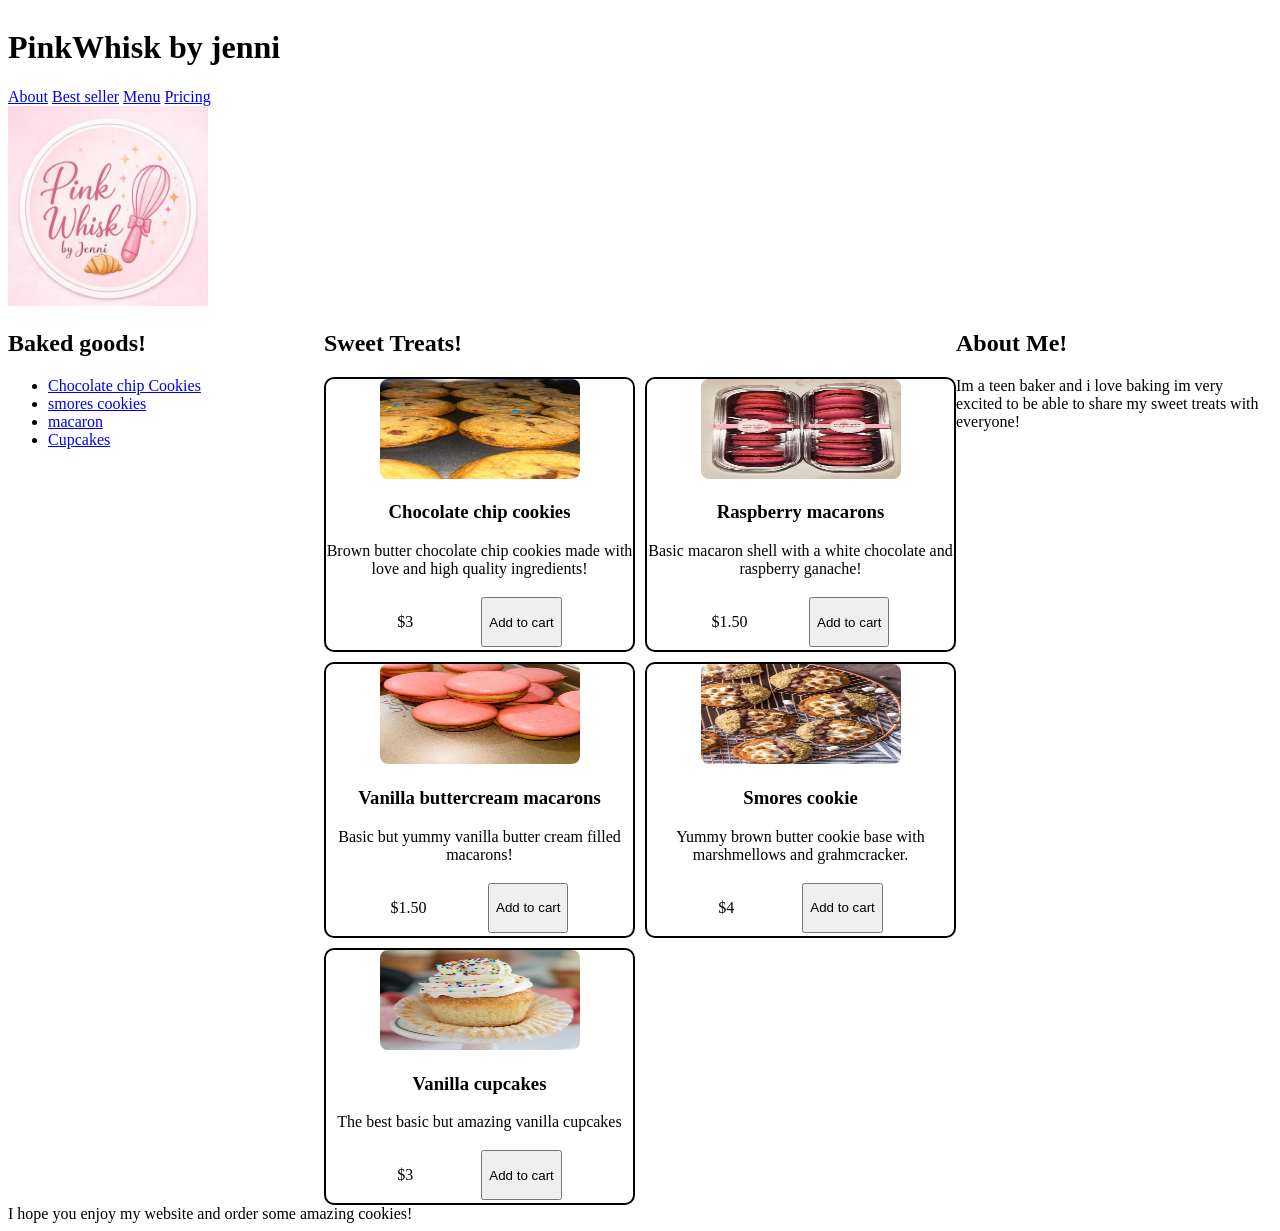
==== index.html @ cc6cc635 "first commit" ====
<!DOCTYPE html>
<html lang="en">
<head>
    <meta charset="UTF-8">
    <meta name="viewport" content="width">
    <link href="./global.css" rel="stylesheet" type="text/css">
    <title>PinkWhisk by jenni</title>
    
</head>
<body>
    <div class="page">
        <header class="site-header"> 
            <h1>PinkWhisk by jenni</h1>
            <nav>
                <a href="#">About</a>
                <a href="#">Best seller</a>
                <a href="#">Menu</a>
                <a href="#">Pricing</a>
                <div>
                    <img src="./images/6F5A1068-B4D6-4DAE-A929-BA22E5F770C4 (1).jpg" alt="Logo" id="pinkwhisk">
                </div>
            </nav>
        </header>

        <main class="site-main">
            <div>
                <h2>Sweet Treats!</h2>
        
                <section class="products">
                    <article class="cookies product-card">
                        <img class="product-image" src="./images/IMG_8035.PNG" alt="cookies">
                        <h3 class="product-name">Chocolate chip cookies</h3>
                        <p class="product-description">Brown butter chocolate chip cookies made with love and high quality ingredients!</p>
                        <div class="product-footer">
                            <p class="product-price">$3</p>
                            <button class="product-button">
                                Add to cart
                            </button>
                        </div>
                    </article>

                    <article class="macarons product-card">
                        <img class="product-image" src="./images/IMG_8036.PNG" alt="macarons">
                        <h3 class="product-name">Raspberry macarons</h3>
                        <p class="product-description">Basic macaron shell with a white chocolate and raspberry ganache!</p>
                        <div class="product-footer">
                            <p class="product-price">$1.50</p>
                            <button class="product-button">
                                Add to cart
                            </button>
                        </div>
                    </article>

                    <article class="vanilla product-card">
                        <img class="product-image" src="./images/IMG_8038.PNG" alt="Vanilla Macarons">
                        <h3 class="product-name">Vanilla buttercream macarons</h3>
                        <p class="product-description">Basic but yummy vanilla butter cream filled macarons!</p>
                        <div class="product-footer">
                            <p class="product-price">$1.50</p>
                            <button class="product-button">
                                Add to cart
                            </button>
                        </div>
                    </article>


                    <article class="smores product-card">
                        <img class="product-image" src="./images/easy-smore-cookies-1-of-9.jpg" alt="smores">
                        <h3 class="product-name">Smores cookie</h3>
                        <p class="product-description">Yummy brown butter cookie base with marshmellows and grahmcracker.</p>
                        <div class="product-footer">
                            <p class="product-price">$4</p>
                            <button class="product-button">
                                Add to cart
                            </button>
                        </div>
                    </article>

                    <article class="Vanilla cupcakes product-card">
                        <img class="product-image" src="./images/vanilla-cupcakes-featured.jpg" alt="Vanilla cupcakes">
                        <h3 class="product-name">Vanilla cupcakes</h3>
                        <p class="product-description">The best basic but amazing vanilla cupcakes</p>
                        <div class="product-footer">
                            <p class="product-price">$3</p>
                            <button class="product-button">
                                Add to cart
                            </button>
                        </div>

                    </article>

                </section>
            </div> 
        </main>

        <aside class="site-aside-left"> 
            <h2>Baked goods!</h2>
            <ul>
                <li>
                    <a href="#"> Chocolate chip Cookies</a>
                </li>
                <li>
                    <a href="#">smores cookies</a>
                </li>
                <li>
                    <a href="#">macaron</a>
                </li>
                <li>
                    <a href="#">Cupcakes</a>
                </li>
            </ul>
        </aside>

        <aside class="site-aside-right">
            <h2>About Me!</h2>
            <p>Im a teen baker and i love baking im very excited to be able to share my sweet treats with everyone!</p>
        </aside>

        <footer class="site-footer">
            I hope you enjoy my website and order some amazing cookies!
        </footer>
    </div>

</body>
</html>
---- global.css ----
.page {
    display: grid;
    gap: lrem;
    grid-template-areas: "header" "main" "aside-left" "aside-right" "footer";
}

.site-header {
    grid-area: header;
}

.site-main {
    grid-area: main;
}

.site-aside-left {
    grid-area: aside-left;
}
.site-aside-right {
    grid-area: aside-right;
}
.site-footer{
    grid-area: footer;
}

#pinkwhisk {
    width: 200px;
    height: 200px;
}

.product-info{
    display: flex;
    width: 200px;
    height: 200px;
    border-radius: 10px; 
}

.product-card{
    text-align: center;
    border: 2px solid black;
    border-radius: 10px;
}

.product-image{
    border-radius: 8px;
    width:200px;
    height:100px;
}

.products{
    display:grid;
    grid-template-columns: repeat(1, 1fr);
    align-items: center;
    gap: 10px;
}

.product-footer{
    display:flex;
    flex-direction: row;
    justify-content:space-evenly;
    border-radius: 20px;
    padding:1%;
}

@media (min-width: 1024px){
    .page {
        grid-template-columns: 1fr 1fr 1fr 1fr;
        grid-template-areas: 
        "header header header header"
        "aside-left main main aside-right"
        "footer footer footer footer";
    }

    .products {
        grid-template-columns: repeat(2,1fr);
    }
}
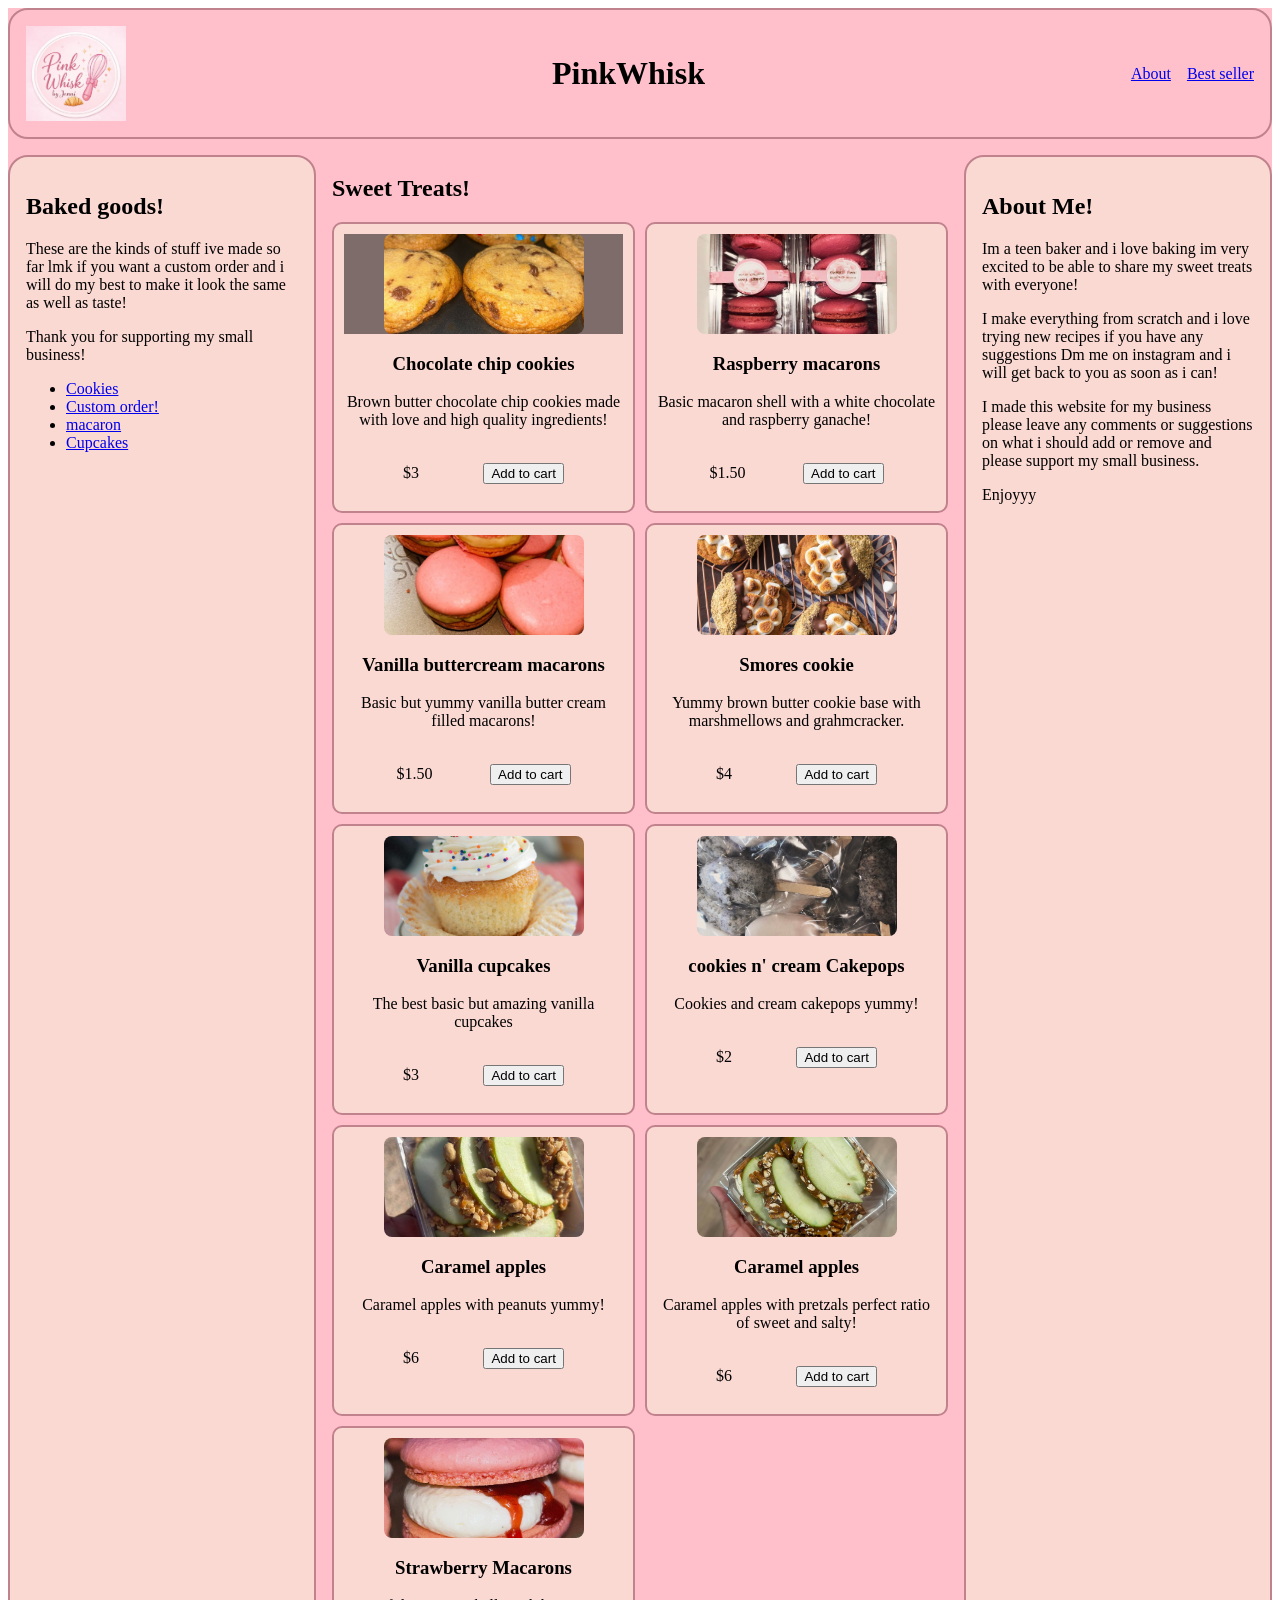
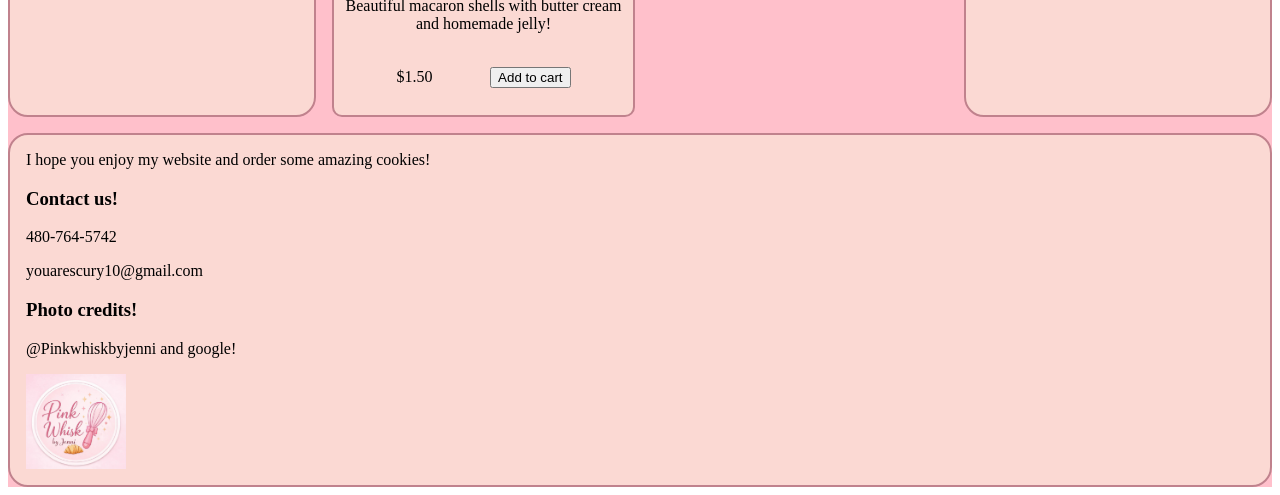
==== commit a9b81afb: "made changes" ====
--- a/index.html
+++ b/index.html
@@ -10,15 +10,12 @@
 <body>
     <div class="page">
         <header class="site-header"> 
-            <h1>PinkWhisk by jenni</h1>
-            <nav>
-                <a href="#">About</a>
-                <a href="#">Best seller</a>
-                <a href="#">Menu</a>
-                <a href="#">Pricing</a>
-                <div>
-                    <img src="./images/6F5A1068-B4D6-4DAE-A929-BA22E5F770C4 (1).jpg" alt="Logo" id="pinkwhisk">
-                </div>
+            <img class="logo" src="./images/6F5A1068-B4D6-4DAE-A929-BA22E5F770C4 (1).jpg" alt="logo">  
+            <h1 class="homenav">PinkWhisk</h1>
+            <nav class="links">
+                <a href="./about/">About</a>
+                <a href="./bestseller/">Best seller</a>
+                
             </nav>
         </header>
 
@@ -28,7 +25,9 @@
         
                 <section class="products">
                     <article class="cookies product-card">
-                        <img class="product-image" src="./images/IMG_8035.PNG" alt="cookies">
+                        <div class="photo">
+                            <img class="product-image" src="./images/IMG_8035.PNG" alt="cookies">
+                        </div>
                         <h3 class="product-name">Chocolate chip cookies</h3>
                         <p class="product-description">Brown butter chocolate chip cookies made with love and high quality ingredients!</p>
                         <div class="product-footer">
@@ -89,18 +88,74 @@
 
                     </article>
 
+                    <article class="cakepops product-card">
+                        <img class="product-image" src="./images/IMG_8307.PNG" alt="cakepops">
+                        <h3 class="product-name">cookies n' cream Cakepops</h3>
+                        <p class="product-description">Cookies and cream cakepops yummy!</p>
+                        <div class="product-footer">
+                            <p class="product-price">$2</p>
+                            <button class="product-button">
+                                Add to cart
+                            </button>
+                        </div>
+
+                    </article>
+
+                    <article class="caramelapples product-card">
+                        <img class="product-image" src="./images/IMG_8099.JPG" alt="caramel apples">
+                        <h3 class="product-name">Caramel apples</h3>
+                        <p class="product-description">Caramel apples with peanuts yummy!</p>
+                        <div class="product-footer">
+                            <p class="product-price">$6</p>
+                            <button class="product-button">
+                                Add to cart
+                            </button>
+                        </div>
+
+                    </article>
+
+                    <article class="caramelapples product-card">
+                        <img class="product-image" src="./images/IMG_8096.JPG" alt="caramel apples with pretzals">
+                        <h3 class="product-name">Caramel apples</h3>
+                        <p class="product-description">Caramel apples with pretzals perfect ratio of sweet and salty!</p>
+                        <div class="product-footer">
+                            <p class="product-price">$6</p>
+                            <button class="product-button">
+                                Add to cart
+                            </button>
+                        </div>
+
+                    </article>
+
+                    <article class="strawberry product-card">
+                        <img class="product-image" src="../images/IMG_8308.PNG" alt="caramel apples">
+                        <h3 class="product-name">Strawberry Macarons</h3>
+                        <p class="product-description">Beautiful macaron shells with butter cream and homemade jelly!</p>
+                        <div class="product-footer">
+                            <p class="product-price">$1.50</p>
+                            <button class="product-button">
+                                Add to cart
+                            </button>
+                        </div>
+
+                    </article>
+
+
+
                 </section>
             </div> 
         </main>
 
         <aside class="site-aside-left"> 
             <h2>Baked goods!</h2>
+            <p>These are the kinds of stuff ive made so far lmk if you want a custom order and i will do my best to make it look the same as well as taste!</p>
+            <p>Thank you for supporting my small business!</p>
             <ul>
-                <li>
-                    <a href="#"> Chocolate chip Cookies</a>
+                 <li>
+                    <a href="#"> Cookies</a>
                 </li>
                 <li>
-                    <a href="#">smores cookies</a>
+                    <a href="#">Custom order!</a>
                 </li>
                 <li>
                     <a href="#">macaron</a>
@@ -113,11 +168,25 @@
 
         <aside class="site-aside-right">
             <h2>About Me!</h2>
-            <p>Im a teen baker and i love baking im very excited to be able to share my sweet treats with everyone!</p>
+                <p>Im a teen baker and i love baking im very excited to be able to share my sweet treats with everyone!</p>
+                <p>I make everything from scratch and i love trying new recipes if you have any suggestions Dm me on instagram and i will get back to you as soon as i can!</p>
+                <p>I made this website for my business please leave any comments or suggestions on what i should add or remove and please support my small business.
+                    
+                </p>
+                <p>Enjoyyy</p>
+            
         </aside>
 
-        <footer class="site-footer">
-            I hope you enjoy my website and order some amazing cookies!
+        <footer class="site-footer contact">
+            I hope you enjoy my website and order some amazing cookies!  
+            <div class="contact">
+                <h3>Contact us!</h3>
+                    <p>480-764-5742</p>
+                    <p>youarescury10@gmail.com</p>
+                    <h3>Photo credits!</h3>
+                    <p>@Pinkwhiskbyjenni and google!</p>
+            </div>
+            <img class="logo footerlogo" src="./images/6F5A1068-B4D6-4DAE-A929-BA22E5F770C4 (1).jpg" alt="logo">
         </footer>
     </div>
 
--- a/global.css
+++ b/global.css
@@ -1,77 +1,197 @@
+
+:root {
+    --overlay-color: rgba(0, 0, 0, 0.5);
+    --pink-color: pink;
+    --border-color: rgb(192, 130, 141);
+}
+
+* {
+    box-sizing: border-box;
+}
+
 .page {
     display: grid;
-    gap: lrem;
-    grid-template-areas: "header" "main" "aside-left" "aside-right" "footer";
+    gap: 1rem;
+    grid-template-columns: 1fr;
+    grid-template-areas:
+        "header"
+        "aside-left"
+        "main"
+        "aside-right"
+        "footer";
+    width: 100%;
+    max-width: 2000px;
+    margin: 0 auto;
+    background-color:pink;
 }
 
 .site-header {
     grid-area: header;
+    background-color: var(--pink-color);
+    display: flex;
+    justify-content: space-between;
+    align-items: center;
+    flex-wrap: wrap;
+    gap: 1rem;
+    padding: 1rem;
+    border: 2px solid var(--border-color);
+    border-radius:20px;
+    padding:1rem;
+}
+
+.links {
+    display: flex;
+    justify-content: space-evenly;
+    align-items: center;
+    flex-wrap: wrap;
+    gap: 1rem;
+}
+
+.logo {
+    max-width: 100px;
+    max-height: 100px;
+    object-fit: contain;
+    display: flex;
+    justify-content:flex-start;
 }
 
 .site-main {
     grid-area: main;
+    min-width: 0;
 }
 
 .site-aside-left {
     grid-area: aside-left;
+    text-align: left;
+    border: 2px solid var(--border-color);
+    border-radius: 20px;
+    padding: 1rem;
+    min-width: 0;
+    background-color:rgba(245, 245, 220, 0.452);
 }
+
 .site-aside-right {
     grid-area: aside-right;
-}
-.site-footer{
-    grid-area: footer;
+    text-align: left;
+    border: 2px solid var(--border-color);
+    border-radius: 20px;
+    padding: 1rem;
+    min-width: 0;
+    background-color: rgba(245, 245, 220, 0.452);
 }
 
+.site-footer {
+    grid-area: footer;
+    background-color: rgba(245, 245, 220, 0.452);
+    width: 100%;
+    min-height: 90px;
+    padding: 1rem;
+    border: 2px solid var(--border-color);
+    border-radius: 20px;
+    padding: 1rem;
+
+}
+.footerlogo{
+    display: flex;
+    justify-content: flex-end;
+}
+
+
+/* Main product image */
 #pinkwhisk {
     width: 200px;
     height: 200px;
+    max-width: 100%;
+    object-fit: contain;
 }
 
-.product-info{
+/* Product information */
+.product-info {
     display: flex;
-    width: 200px;
-    height: 200px;
-    border-radius: 10px; 
-}
-
-.product-card{
-    text-align: center;
-    border: 2px solid black;
+    flex-direction: column;
+    align-items: center;
+    width: 100%;
+    max-width: 200px;
+    min-height: 200px;
     border-radius: 10px;
 }
 
-.product-image{
-    border-radius: 8px;
-    width:200px;
-    height:100px;
+/* Individual product card */
+.product-card {
+    text-align: center;
+    border: 2px solid var(--border-color);
+    border-radius: 10px;
+    padding: 10px;
+    min-width: 0;
+    background-color:rgba(245, 245, 220, 0.452);
 }
 
-.products{
-    display:grid;
-    grid-template-columns: repeat(1, 1fr);
-    align-items: center;
+/* Product image */
+.product-image {
+    display: block;
+    width: 100%;
+    max-width: 200px;
+    height: 100px;
+    object-fit: cover;
+    border-radius: 8px;
+    margin: 0 auto;
+}
+
+/* Product grid */
+.products {
+    display: grid;
+    grid-template-columns: 1fr;
+    align-items: stretch;
     gap: 10px;
 }
 
-.product-footer{
-    display:flex;
+/* Product card footer */
+.product-footer {
+    display: flex;
     flex-direction: row;
-    justify-content:space-evenly;
+    justify-content: space-evenly;
+    align-items: center;
+    flex-wrap: wrap;
+    gap: 0.5rem;
     border-radius: 20px;
-    padding:1%;
+    padding: 1%;
 }
 
-@media (min-width: 1024px){
+/* Photo section */
+.photo {
+    background-color: var(--overlay-color);
+}
+
+/* Tablet layout */
+@media (min-width: 600px) {
     .page {
-        grid-template-columns: 1fr 1fr 1fr 1fr;
-        grid-template-areas: 
-        "header header header header"
-        "aside-left main main aside-right"
-        "footer footer footer footer";
+        grid-template-columns: 1fr 2fr;
+        grid-template-areas:
+            "header header"
+            "aside-left main"
+            "aside-right main"
+            "footer footer";
     }
 
     .products {
-        grid-template-columns: repeat(2,1fr);
+        grid-template-columns: repeat(2, minmax(0, 1fr));
     }
 }
 
+/* Desktop layout */
+@media (min-width: 1024px) {
+    .page {
+        grid-template-columns:
+            minmax(180px, 1fr)
+            minmax(0, 2fr)
+            minmax(180px, 1fr);
+        grid-template-areas:
+            "header header header"
+            "aside-left main aside-right"
+            "footer footer footer";
+    }
+
+    .products {
+        grid-template-columns: repeat(2, minmax(0, 1fr));
+    }
+}
